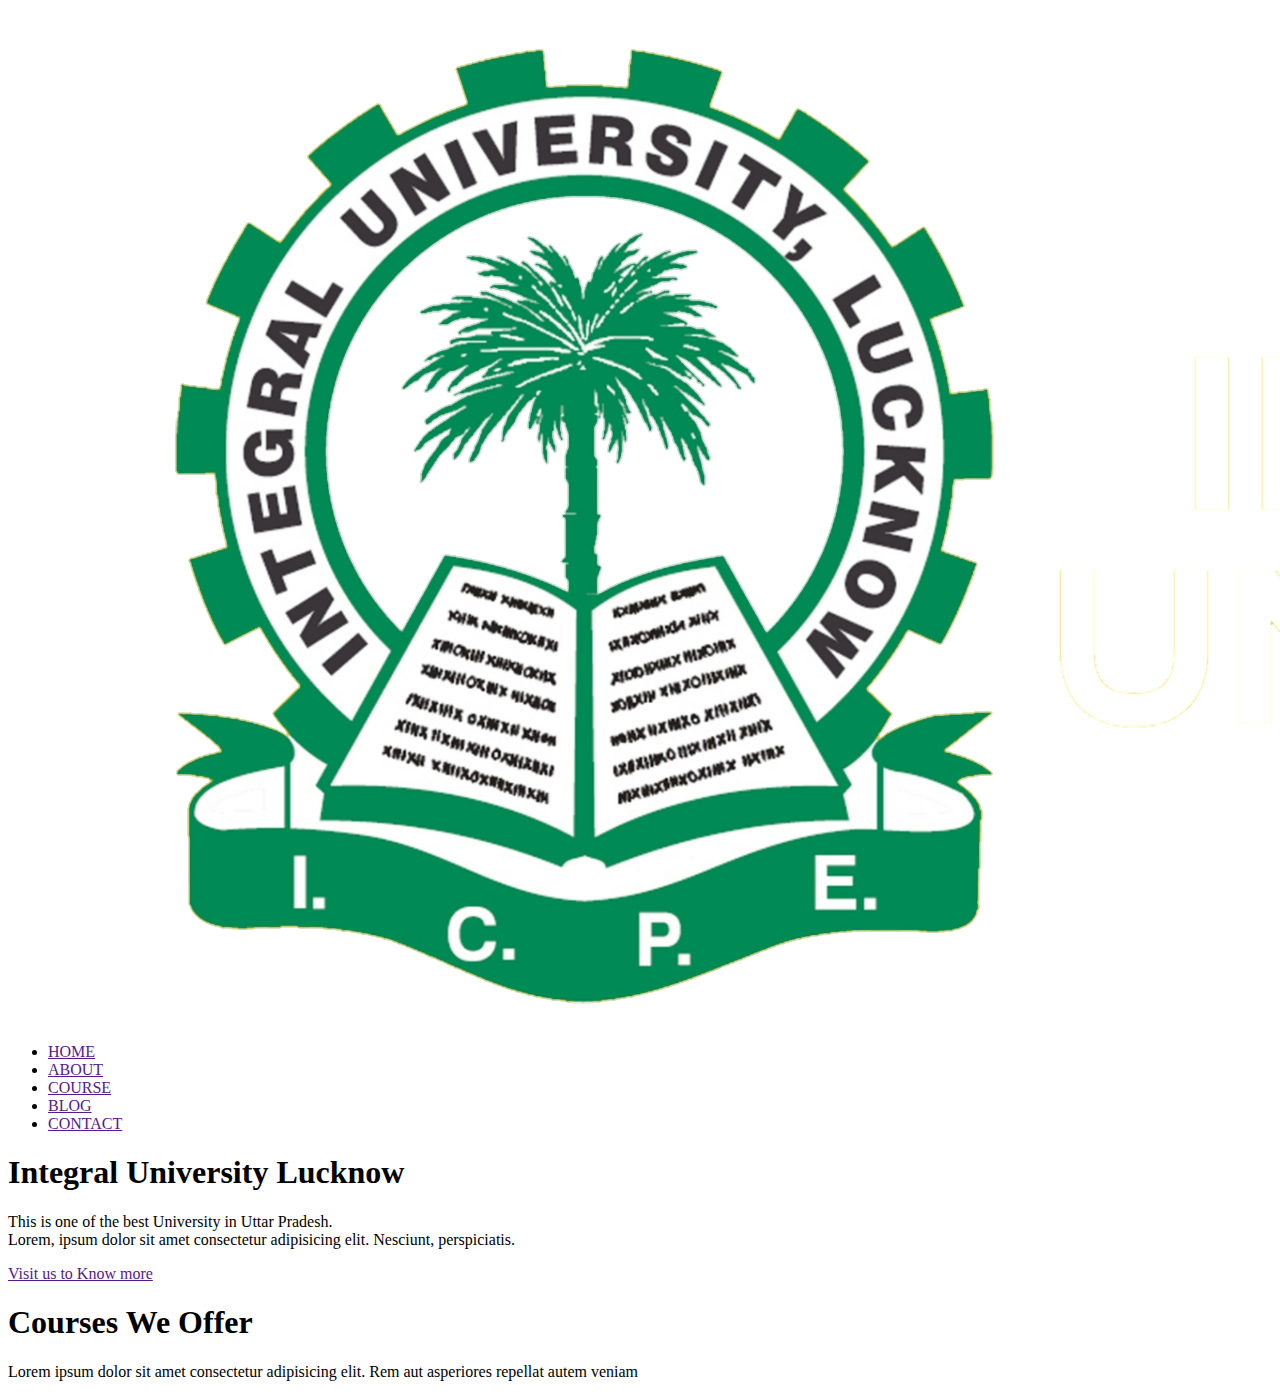
==== index.html @ 28734b86 "Rename Index.html to index.html" ====
<!DOCTYPE html>
<html lang="en">

<head>
    <meta charset="UTF-8">
    <meta http-equiv="X-UA-Compatible" content="IE=edge">
    <meta name="viewport" content="width=device-width, initial-scale=1.0">
    <title>Integral University</title>
    <link rel="shortcut icon" href="image/favicon2.ico" type="image/x-icon">
    <link rel="icon" href="image/favicon2.ico" type="image/x-icon">
    <link rel="stylesheet" href="University.css">
    <link rel="preconnect" href="https://fonts.googleapis.com">
    <link rel="preconnect" href="https://fonts.gstatic.com" crossorigin>
    <link href="https://fonts.googleapis.com/css2?family=Poppins:wght@100;200;400;700&display=swap" rel="stylesheet">
</head>

<body>
    <section class="header">
        <nav>
            <a href="index.html"><img src="Images/logonew.png" alt=""></a>

            <div class="nav-link">
                <ul>
                    <li><a href="">HOME</a></li>
                    <li><a href="">ABOUT</a></li>
                    <li><a href="">COURSE</a></li>
                    <li><a href="">BLOG</a></li>
                    <li><a href="">CONTACT</a></li>
                </ul>
            </div>
        </nav>
        <div class="textbook">
            <h1>Integral University Lucknow</h1>
            <p>This is one of the best University in Uttar Pradesh. <br> Lorem, ipsum dolor sit amet consectetur
                adipisicing
                elit. Nesciunt, perspiciatis.</p>
            <a href="" class="btn">Visit us to Know more</a>
        </div>
    </section>
    <!-------course------>
    
    <section class="course">
        <h1>Courses We Offer</h1>
        <p>Lorem ipsum dolor sit amet consectetur adipisicing elit. Rem aut asperiores repellat autem veniam</p>

        

    </section>

</body>

</html>
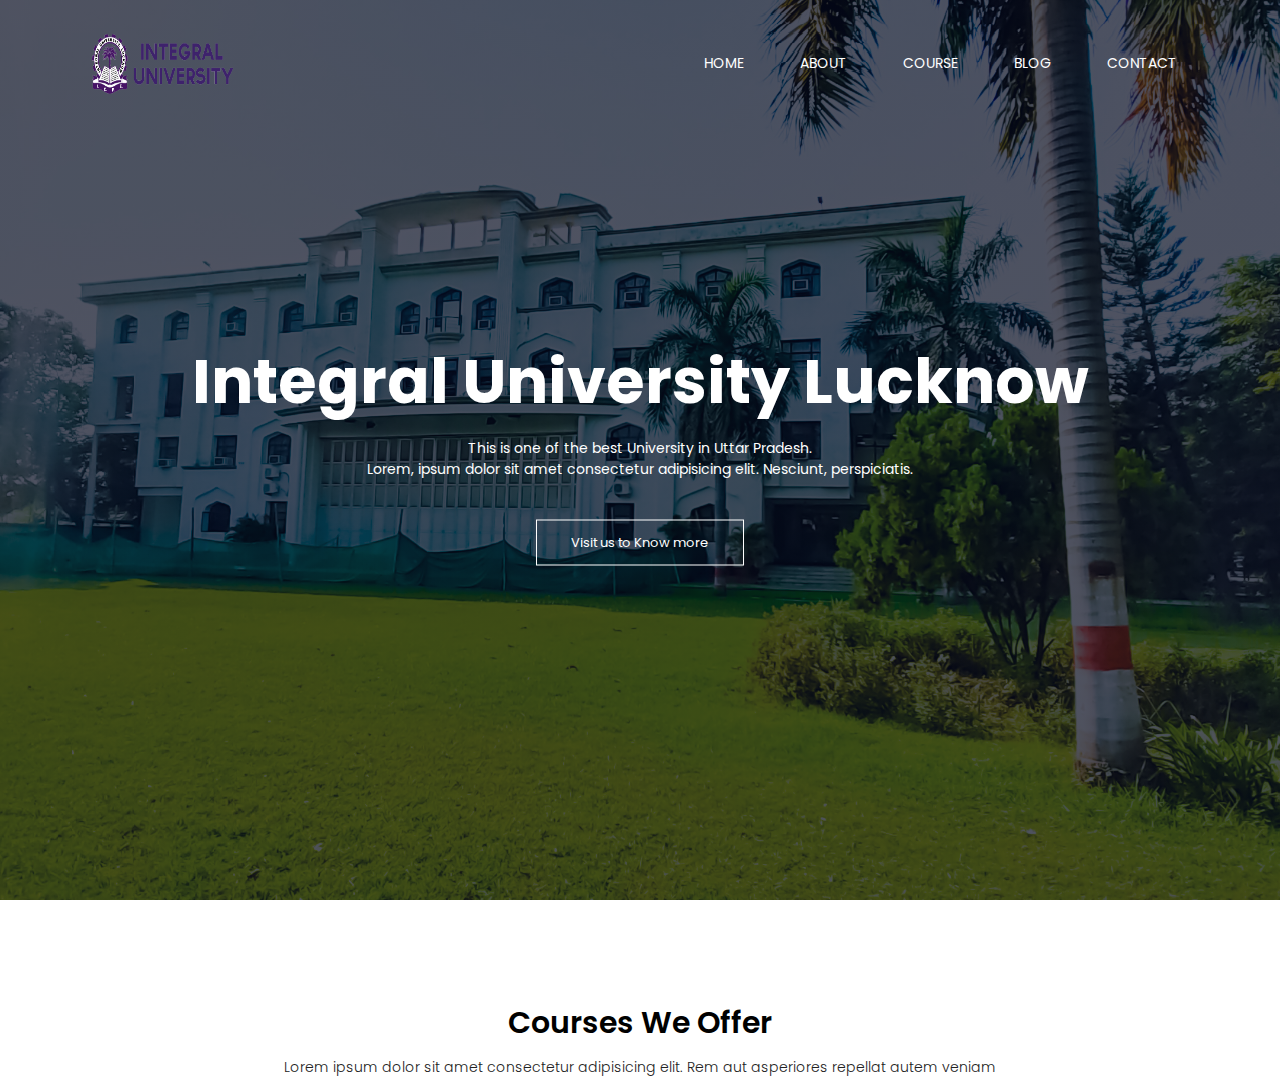
==== commit 97703018: "Update index.html" ====
--- a/index.html
+++ b/index.html
@@ -8,7 +8,7 @@
     <title>Integral University</title>
     <link rel="shortcut icon" href="image/favicon2.ico" type="image/x-icon">
     <link rel="icon" href="image/favicon2.ico" type="image/x-icon">
-    <link rel="stylesheet" href="University.css">
+    <link rel="stylesheet" href="university.css">
     <link rel="preconnect" href="https://fonts.googleapis.com">
     <link rel="preconnect" href="https://fonts.gstatic.com" crossorigin>
     <link href="https://fonts.googleapis.com/css2?family=Poppins:wght@100;200;400;700&display=swap" rel="stylesheet">
@@ -17,7 +17,7 @@
 <body>
     <section class="header">
         <nav>
-            <a href="index.html"><img src="Images/logonew.png" alt=""></a>
+            <a href="index.html"><img src="Images/logopng1.png" alt=""></a>
 
             <div class="nav-link">
                 <ul>
--- a/university.css
+++ b/university.css
@@ -0,0 +1,113 @@
+*{
+    margin: 0;
+    padding: 0;
+    font-family: 'Poppins', sans-serif;
+}
+.header{
+    min-height: 100vh;
+    width: 100%;
+    background-image: linear-gradient(rgba(4,9,30,0.7),rgba(4,9,30,0.7)),url(Images/university.jpg);
+    background-position: center;
+    background-size: cover;
+    position: relative;
+    /* border: 2px solid rgb(47, 0, 255); */
+}
+nav{
+    display: flex;
+    padding: 2% 6%;
+    justify-content: space-between;
+    align-items: center;
+    /* border: 2px solid red; */
+}
+nav img{
+    width: 165px;
+    height: 64px;
+    margin-top: 6px
+
+}
+.nav-link{
+    flex: 1;
+    text-align: right;
+    /* border: 2px solid rgb(0, 255, 42); */
+    margin-top: -2px;
+}
+.nav-link ul li{
+    list-style: none;
+    display: inline-block;
+    padding: 8px 18px;
+    /* border: 2px solid rgb(14, 13, 13); */
+}
+.nav-link ul li a{
+    color: white;
+    text-decoration: none;
+    font-size: 14px;
+    padding: 0 8px;
+}
+.nav-link ul li::after{
+    content: '';
+    width:0%;
+    height: 2px;
+    background: rgb(245, 61, 147);
+    display:block;
+    margin: auto;
+    transition: 0.5s;
+}
+.nav-link ul li:hover::after{
+    width: 100%;
+}
+.textbook{
+    width: 90%;
+    color: #fff;
+    position: absolute;
+    top: 50%;
+    left: 50%;
+    transform: translate(-50%,-50%);
+    text-align: center;
+}
+.textbook h1{
+    font-size: 62px;
+
+
+}
+.textbook p{
+    margin: 10px 0 40px;
+    font-size: 14px;
+    color: white;
+}
+.btn{
+    display: inline-block;
+    text-decoration: none;
+    color: white;
+    border: 1px solid white;
+    padding: 12px 34px;
+    font-size:13px;
+    background: transparent;
+    position: relative;
+    cursor: pointer;
+}
+.btn:hover{
+    border: 1px solid #f1281a;
+    background: #f1281a;
+    transition: 1s;
+}
+.course{
+    width: 80%;
+    margin: auto;
+    text-align: center;
+    padding-top: 100px;
+
+}
+.course h1{
+    font-size: 30px;
+    font-weight: 600;
+}
+.course p{
+    color: rgb(34, 34, 34);
+    font-size: 14px;
+    font-weight: 300;
+    line-height:22px;
+    padding: 10px;
+text-decoration:solid red wavy;
+}
+
+
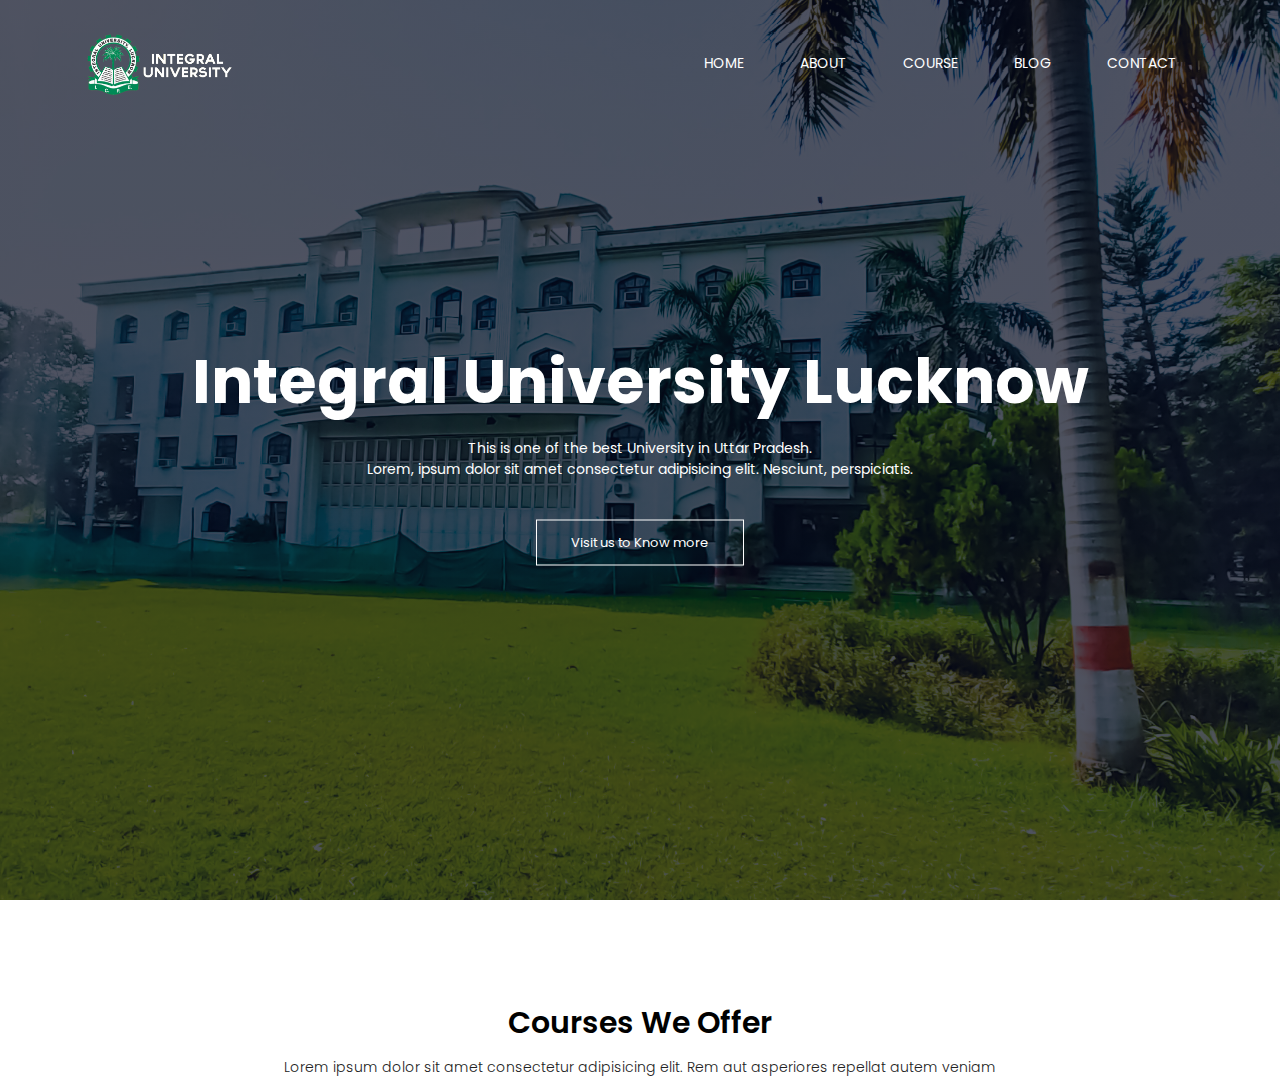
==== commit bb2ee359: "Update index.html" ====
--- a/index.html
+++ b/index.html
@@ -17,7 +17,7 @@
 <body>
     <section class="header">
         <nav>
-            <a href="index.html"><img src="Images/logopng1.png" alt=""></a>
+            <a href="index.html"><img src="Images/logonew.png" alt=""></a>
 
             <div class="nav-link">
                 <ul>
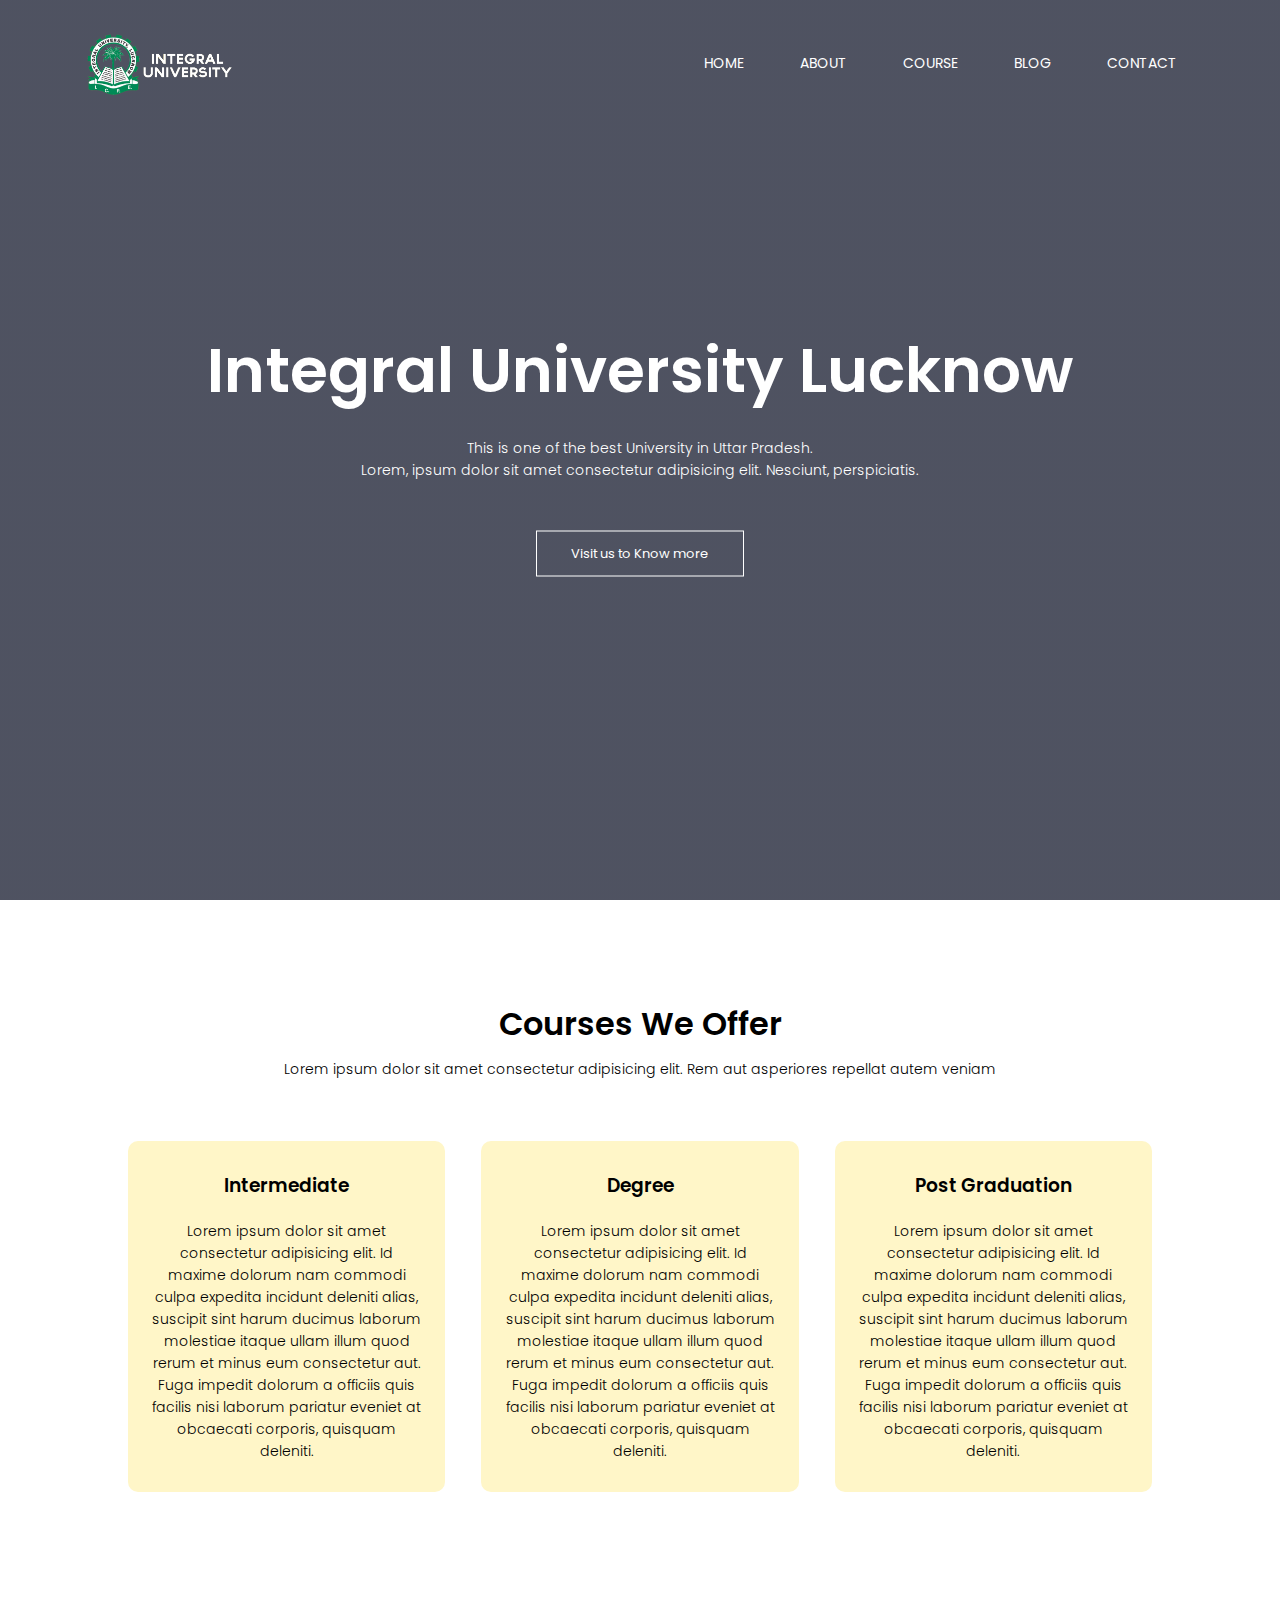
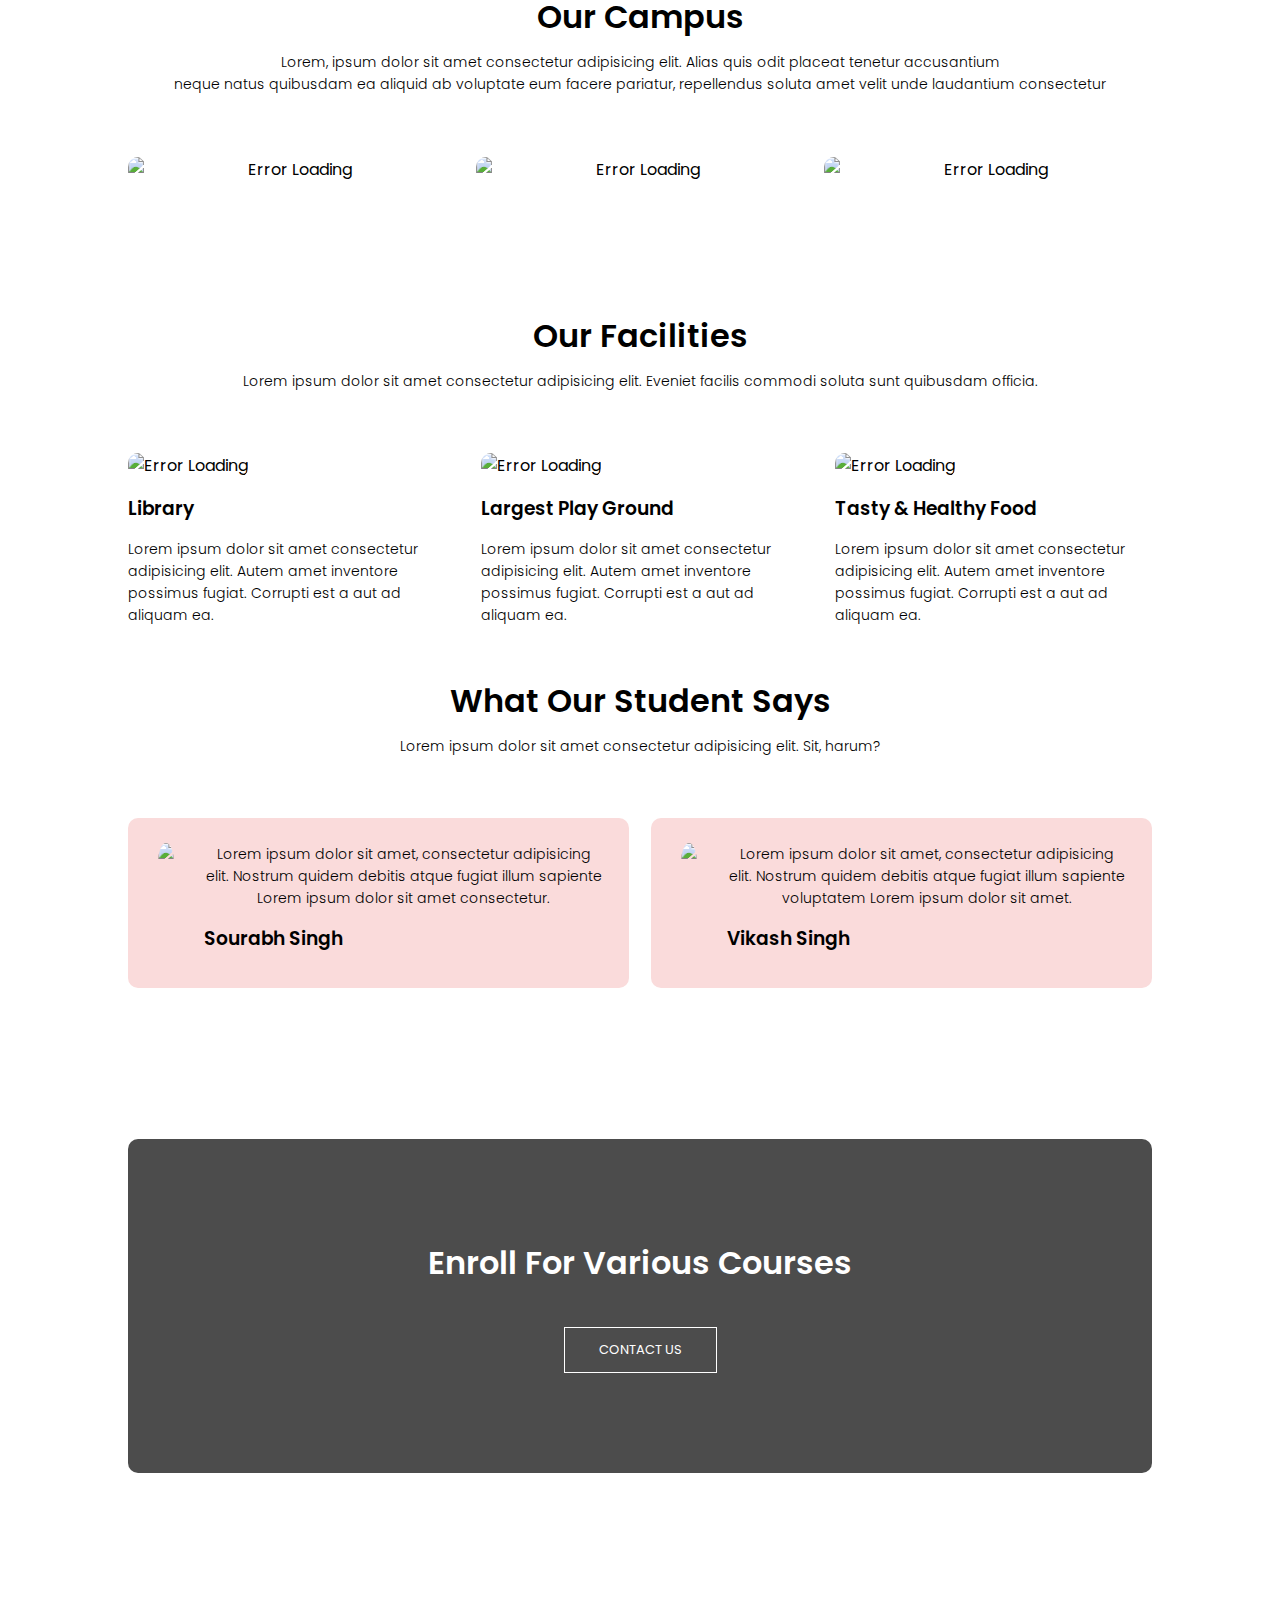
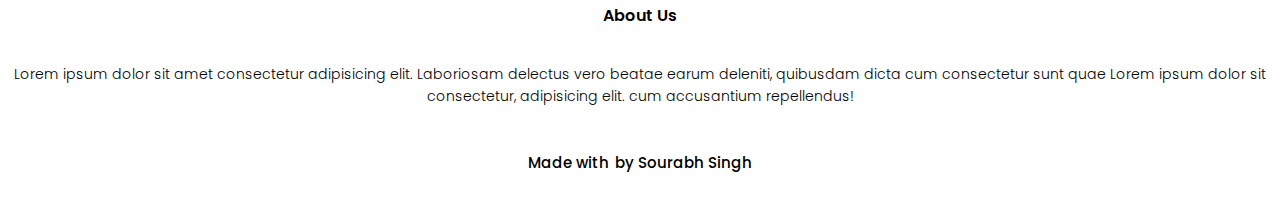
==== commit 89851116: "Update index.html" ====
--- a/index.html
+++ b/index.html
@@ -12,6 +12,7 @@
     <link rel="preconnect" href="https://fonts.googleapis.com">
     <link rel="preconnect" href="https://fonts.gstatic.com" crossorigin>
     <link href="https://fonts.googleapis.com/css2?family=Poppins:wght@100;200;400;700&display=swap" rel="stylesheet">
+    <script src="https://kit.fontawesome.com/ce0692ee2e.js" crossorigin="anonymous"></script>
 </head>
 
 <body>
@@ -19,7 +20,9 @@
         <nav>
             <a href="index.html"><img src="Images/logonew.png" alt=""></a>
 
-            <div class="nav-link">
+
+            <div class="nav-link" id="navLink">
+                <i class="fas fa-times" onclick="hideMenu()"></i>
                 <ul>
                     <li><a href="">HOME</a></li>
                     <li><a href="">ABOUT</a></li>
@@ -28,24 +31,198 @@
                     <li><a href="">CONTACT</a></li>
                 </ul>
             </div>
+            <i class="fas fa-bars" onclick="showMenu()"></i>
         </nav>
         <div class="textbook">
             <h1>Integral University Lucknow</h1>
             <p>This is one of the best University in Uttar Pradesh. <br> Lorem, ipsum dolor sit amet consectetur
                 adipisicing
                 elit. Nesciunt, perspiciatis.</p>
-            <a href="" class="btn">Visit us to Know more</a>
+            <a href="https://iul.ac.in" target="_blank" class="btn">Visit us to Know more</a>
         </div>
     </section>
     <!-------course------>
-    
+
     <section class="course">
         <h1>Courses We Offer</h1>
         <p>Lorem ipsum dolor sit amet consectetur adipisicing elit. Rem aut asperiores repellat autem veniam</p>
 
-        
-
-    </section>
+        <div class="row">
+            <div class="course-col">
+                <h3>Intermediate</h3>
+                <p>Lorem ipsum dolor sit amet consectetur adipisicing elit. Id maxime dolorum nam commodi culpa expedita
+                    incidunt deleniti alias, suscipit sint harum ducimus laborum molestiae itaque ullam illum quod rerum
+                    et minus eum consectetur aut. Fuga impedit dolorum a officiis quis facilis nisi laborum pariatur
+                    eveniet at obcaecati corporis, quisquam deleniti.</p>
+            </div>
+            <div class="course-col">
+                <h3>Degree</h3>
+                <p>Lorem ipsum dolor sit amet consectetur adipisicing elit. Id maxime dolorum nam commodi culpa expedita
+                    incidunt deleniti alias, suscipit sint harum ducimus laborum molestiae itaque ullam illum quod rerum
+                    et minus eum consectetur aut. Fuga impedit dolorum a officiis quis facilis nisi laborum pariatur
+                    eveniet at obcaecati corporis, quisquam deleniti.</p>
+            </div>
+            <div class="course-col">
+                <h3>Post Graduation</h3>
+                <p>Lorem ipsum dolor sit amet consectetur adipisicing elit. Id maxime dolorum nam commodi culpa expedita
+                    incidunt deleniti alias, suscipit sint harum ducimus laborum molestiae itaque ullam illum quod rerum
+                    et minus eum consectetur aut. Fuga impedit dolorum a officiis quis facilis nisi laborum pariatur
+                    eveniet at obcaecati corporis, quisquam deleniti.</p>
+            </div>
+        </div>
+    </section>
+
+
+    <!-- --------campus-------- -->
+
+    <section class="campus">
+        <h1>Our Campus</h1>
+        <p>Lorem, ipsum dolor sit amet consectetur adipisicing elit. Alias quis odit placeat tenetur
+            accusantium<br>neque
+            natus quibusdam ea aliquid ab voluptate eum facere pariatur, repellendus soluta amet velit unde laudantium
+            consectetur</p>
+        <div class="row">
+            <div class="campus-col">
+                <img src="/My Project/Images/london.png" alt="Error Loading">
+                <div class="layer">
+                    <h3>LONDON</h3>
+                </div>
+            </div>
+
+            <div class="campus-col">
+                <img src="/My Project/Images/washington.png" alt="Error Loading">
+                <div class="layer">
+                    <h3>WASHINGTON</h3>
+                </div>
+            </div>
+
+            <div class="campus-col">
+                <img src="/My Project/Images/newyork.png" alt="Error Loading">
+                <div class="layer">
+                    <h3>NEW YORK</h3>
+                </div>
+            </div>
+        </div>
+    </section>
+
+    <!-- -------Facilities------ -->
+
+    <section class="facility">
+        <h1>Our Facilities</h1>
+        <p>Lorem ipsum dolor sit amet consectetur adipisicing elit. Eveniet facilis commodi soluta sunt quibusdam
+            officia.</p>
+        <div class="row">
+            <div class="facilitycol">
+                <img src="/My Project/Images/library.png" alt="Error Loading">
+                <h3>Library</h3>
+                <p>Lorem ipsum dolor sit amet consectetur adipisicing elit. Autem amet inventore possimus fugiat.
+                    Corrupti est a aut ad aliquam ea.</p>
+            </div>
+
+            <div class="facilitycol">
+                <img src="/My Project/Images/basketball.png" alt="Error Loading">
+                <h3>Largest Play Ground</h3>
+                <p>Lorem ipsum dolor sit amet consectetur adipisicing elit. Autem amet inventore possimus fugiat.
+                    Corrupti est a aut ad aliquam ea.</p>
+            </div>
+
+            <div class="facilitycol">
+                <img src="/My Project/Images/cafeteria.png" alt="Error Loading">
+                <h3>Tasty & Healthy Food</h3>
+                <p>Lorem ipsum dolor sit amet consectetur adipisicing elit. Autem amet inventore possimus fugiat.
+                    Corrupti est a aut ad aliquam ea.</p>
+            </div>
+        </div>
+    </section>
+
+    <!-- ------testimonials------ -->
+
+    <section class="testimonials">
+        <h1>What Our Student Says</h1>
+        <p>Lorem ipsum dolor sit amet consectetur adipisicing elit. Sit, harum?</p>
+        <div class="row">
+            <div class="testimonial-col">
+                <img src="/My Project/Images/user1.jpg">
+                <div>
+                    <p>Lorem ipsum dolor sit amet, consectetur adipisicing elit. Nostrum quidem debitis atque fugiat
+                        illum sapiente Lorem ipsum dolor sit amet consectetur.</p>
+                    <h3>Sourabh Singh</h3>
+                    <i class="fas fa-star"></i>
+                    <i class="fas fa-star"></i>
+                    <i class="fas fa-star"></i>
+                    <i class="fas fa-star"></i>
+                    <i class="far fa-star"></i>
+                </div>
+            </div>
+
+            <div class="testimonial-col">
+                <img src="/My Project/Images/user2.jpg">
+                <div>
+                    <p>Lorem ipsum dolor sit amet, consectetur adipisicing elit. Nostrum quidem debitis atque fugiat
+                        illum sapiente voluptatem Lorem ipsum dolor sit amet.</p>
+                    <h3>Vikash Singh</h3>
+                    <i class="fas fa-star"></i>
+                    <i class="fas fa-star"></i>
+                    <i class="fas fa-star"></i>
+                    <i class="fas fa-star"></i>
+                    <i class="fas fa-star-half-alt"></i>
+                </div>
+            </div>
+        </div>
+    </section>
+
+    <!-- --------call to action-------- -->
+
+    <section class="cta">
+        <h1>Enroll For Various Courses</h1>
+        <a href="" class="btn">CONTACT US</a>
+    </section>
+
+
+    <!-- --------Footer-------- -->
+    <section class="footer">
+        <h4>About Us</h4>
+        <p>Lorem ipsum dolor sit amet consectetur adipisicing elit. Laboriosam delectus vero beatae earum deleniti,
+            quibusdam dicta cum consectetur sunt quae Lorem ipsum dolor sit<br>consectetur, adipisicing elit.
+            cum accusantium repellendus!</p>
+            <div class="icons">
+                <i class="fab fa-facebook-f"></i>
+                <i class="fab fa-twitter"></i>
+                <i class="fab fa-instagram"></i>
+                <i class="fab fa-linkedin"></i>
+                <a href="https://wa.me/16139022218" target="_blank"><i class="fab fa-whatsapp"></i></a>
+            </div>
+            <p class="creator">Made with<i class="far fa-heart"></i>by Sourabh Singh</p>
+
+    </section>
+
+
+
+
+
+
+
+
+
+
+
+
+
+
+
+
+    <!-- ----------JavaScript for Toggle Menu---------- -->
+    <script>
+        var navLink = document.getElementById("navLink");
+
+        function showMenu() {
+            navLink.style.right = "0";
+        }
+        function hideMenu() {
+            navLink.style.right = "-200px";
+
+        }
+    </script>
 
 </body>
 
--- a/university.css
+++ b/university.css
@@ -6,11 +6,13 @@
 .header{
     min-height: 100vh;
     width: 100%;
-    background-image: linear-gradient(rgba(4,9,30,0.7),rgba(4,9,30,0.7)),url(Images/university.jpg);
+    background-image: linear-gradient(rgba(4,9,30,0.7),rgba(4,9,30,0.7)),url(Images/universitynew.jpg);
     background-position: center;
     background-size: cover;
     position: relative;
     /* border: 2px solid rgb(47, 0, 255); */
+
+    
 }
 nav{
     display: flex;
@@ -66,8 +68,6 @@
 }
 .textbook h1{
     font-size: 62px;
-
-
 }
 .textbook p{
     margin: 10px 0 40px;
@@ -90,6 +90,53 @@
     background: #f1281a;
     transition: 1s;
 }
+
+nav .fas{
+    display: none;
+}
+
+@media(max-width:700px){
+    .textbook h1{
+        font-size: 20px;
+    }
+    .nav-link ul li{
+        display: block;
+    }
+    .nav-link{
+        position: absolute;
+        background: #f44336;
+        height: 100vh;
+        width: 200px;
+        top: 0;
+        right: -200px;
+        text-align: left;
+        z-index: 2;
+        transition: 1s;
+    }
+    nav .fas{
+        display: block;
+        color: white;
+        margin: 10px;
+        font-size: 22px;
+        cursor: pointer;
+    }
+    .nav-link ul{
+        padding: 30px;
+    }
+}
+
+/* --------Navigation Bar-------- */
+
+@media(max-width:700px){
+    .row{
+        flex-direction: column;
+    }
+
+}
+
+
+/* -------Courses------- */
+
 .course{
     width: 80%;
     margin: auto;
@@ -97,17 +144,237 @@
     padding-top: 100px;
 
 }
-.course h1{
-    font-size: 30px;
+h1{
+    font-size: 32px;
     font-weight: 600;
 }
-.course p{
-    color: rgb(34, 34, 34);
+p{
+    color: rgb(0, 0, 0);
     font-size: 14px;
     font-weight: 300;
     line-height:22px;
     padding: 10px;
-text-decoration:solid red wavy;
-}
-
-
+}
+.row{
+    margin-top: 5%;
+    display: flex;
+    justify-content: space-between;
+}
+.course-col{
+    flex-basis: 31%;
+    background-color: rgb(255 246 200);
+    ;
+    border-radius: 10px;
+    margin-bottom: 5%;
+    box-sizing: border-box;
+    padding: 20px 12px;
+}
+h3{
+    text-align: center;
+    font-weight: 600;
+    margin: 10px 0;
+}
+.course-col:hover{
+    box-shadow: 0 0 20px 0px rgba(0, 0, 0, 0.2);
+}
+
+/* --------campus-------- */
+.campus{
+    width: 80%;
+    margin: auto;
+    text-align: center;
+    padding-top:50px;
+}
+
+.campus-col{
+    flex-basis: 32%;
+    border-radius: 10px;
+    margin-bottom: 30px;
+    position: relative;
+    overflow: hidden;
+}
+.campus-col img{
+    width: 100%;
+    display: block;
+}
+.layer{
+    background: transparent;
+    height: 100%;
+    width: 100%;
+    position: absolute;
+    top: 0;
+    left: 0;
+    transition: 0.5s;
+}
+.layer:hover{
+    background: rgba(248, 4, 4, 0.822);
+}
+.layer h3{
+    width: 100%;
+    font-weight: 500;
+    color: rgb(255, 255, 255);
+    font-size: 26px;
+    bottom: 0;
+    left: 50%;
+    transform: translateX(-50%);
+    position: absolute;
+    opacity: 0;
+    transition: 0.5s;
+}
+.layer:hover h3{
+    bottom: 49%;
+    opacity: 1;
+}
+
+/* -------facilities------- */
+.facility{
+width: 80%;
+padding-top: 100px;
+margin: auto;
+text-align: center;
+}
+
+.facilitycol{
+    flex-basis: 31%;
+    border-radius: 10px;
+    margin-bottom: 5%;
+    text-align: left;
+}
+.facilitycol img{
+    width: 100%;
+    border-radius: 10px;
+}
+.facilitycol p{
+padding: 0px;
+}
+
+.facilitycol h3{
+    margin-top: 16px;
+    margin-bottom: 15px;
+    text-align: left;
+}
+
+/* ------testimonials------ */
+
+.testimonials{
+    width: 80%;
+    margin: auto;
+    text-align: center;
+}
+
+.testimonial-col{
+    flex-basis: 44%;
+    border-radius: 10px;
+    margin-bottom: 5%;
+    background: #fadbdb;
+    padding: 25px;
+    cursor: pointe/r;
+    display: flex;
+    
+}
+.testimonial-col img{
+    height: 40px;
+    margin-left: 5px;
+    margin-right: 30px;
+    border-radius: 50%;
+   
+}
+.testimonial-col p{
+    padding: 0;
+}
+.testimonial-col h3{
+    margin-top: 15px;
+    text-align: left;
+}
+.testimonial-col .fas, .far{
+     color: #f44336;
+}
+
+@media(max-width:700px){
+    .testimonial-col img{
+        margin-left: 0px;
+        margin-right: 15px;
+    }
+    .testimonials h1{
+            font-size: 24px;
+            margin: 40px 10px;
+            
+    }
+}
+
+/* --------call to action-------- */
+
+.cta{
+    width: 80%;
+    text-align: center;
+    margin: 100px auto;
+    background-image: linear-gradient(rgba(0,0,0,0.7),rgba(0,0,0,0.7)),url(/banner2.jpg);
+    background-position: center;
+    background-size: cover;
+    border-radius: 10px;
+    padding: 100px 0; 
+}
+
+.cta h1{
+    color: rgb(255, 255, 255);
+    margin-bottom: 40px;
+    padding: 0;
+}
+@media(max-width:700px){
+    .cta h1{
+        font-size: 24px;
+        padding: 0 10px;
+    }
+}
+
+/* --------Footer--------  */
+.footer{
+width: 100%;
+text-align: center;
+padding: 30px 0;
+}
+.footer .creator{
+    font-weight: 500;
+    font-size: 15px;
+}
+.footer h4{
+    margin-bottom: 25px;
+    margin-top:0px;
+    font-weight: 600;
+}
+.icons .fab{
+    color: #f11336;
+    margin: 0 13px;
+    cursor: pointer;
+    padding: 18px 0;
+}
+.fa-heart{
+   color:  #f11336;
+   padding: 0 3px;
+}
+@media(max-width:700px){
+    .footer .para{
+        padding: 0 25px 0 25px;
+    }
+    
+}
+
+
+
+
+
+
+
+
+
+
+
+
+
+
+
+
+
+
+
+
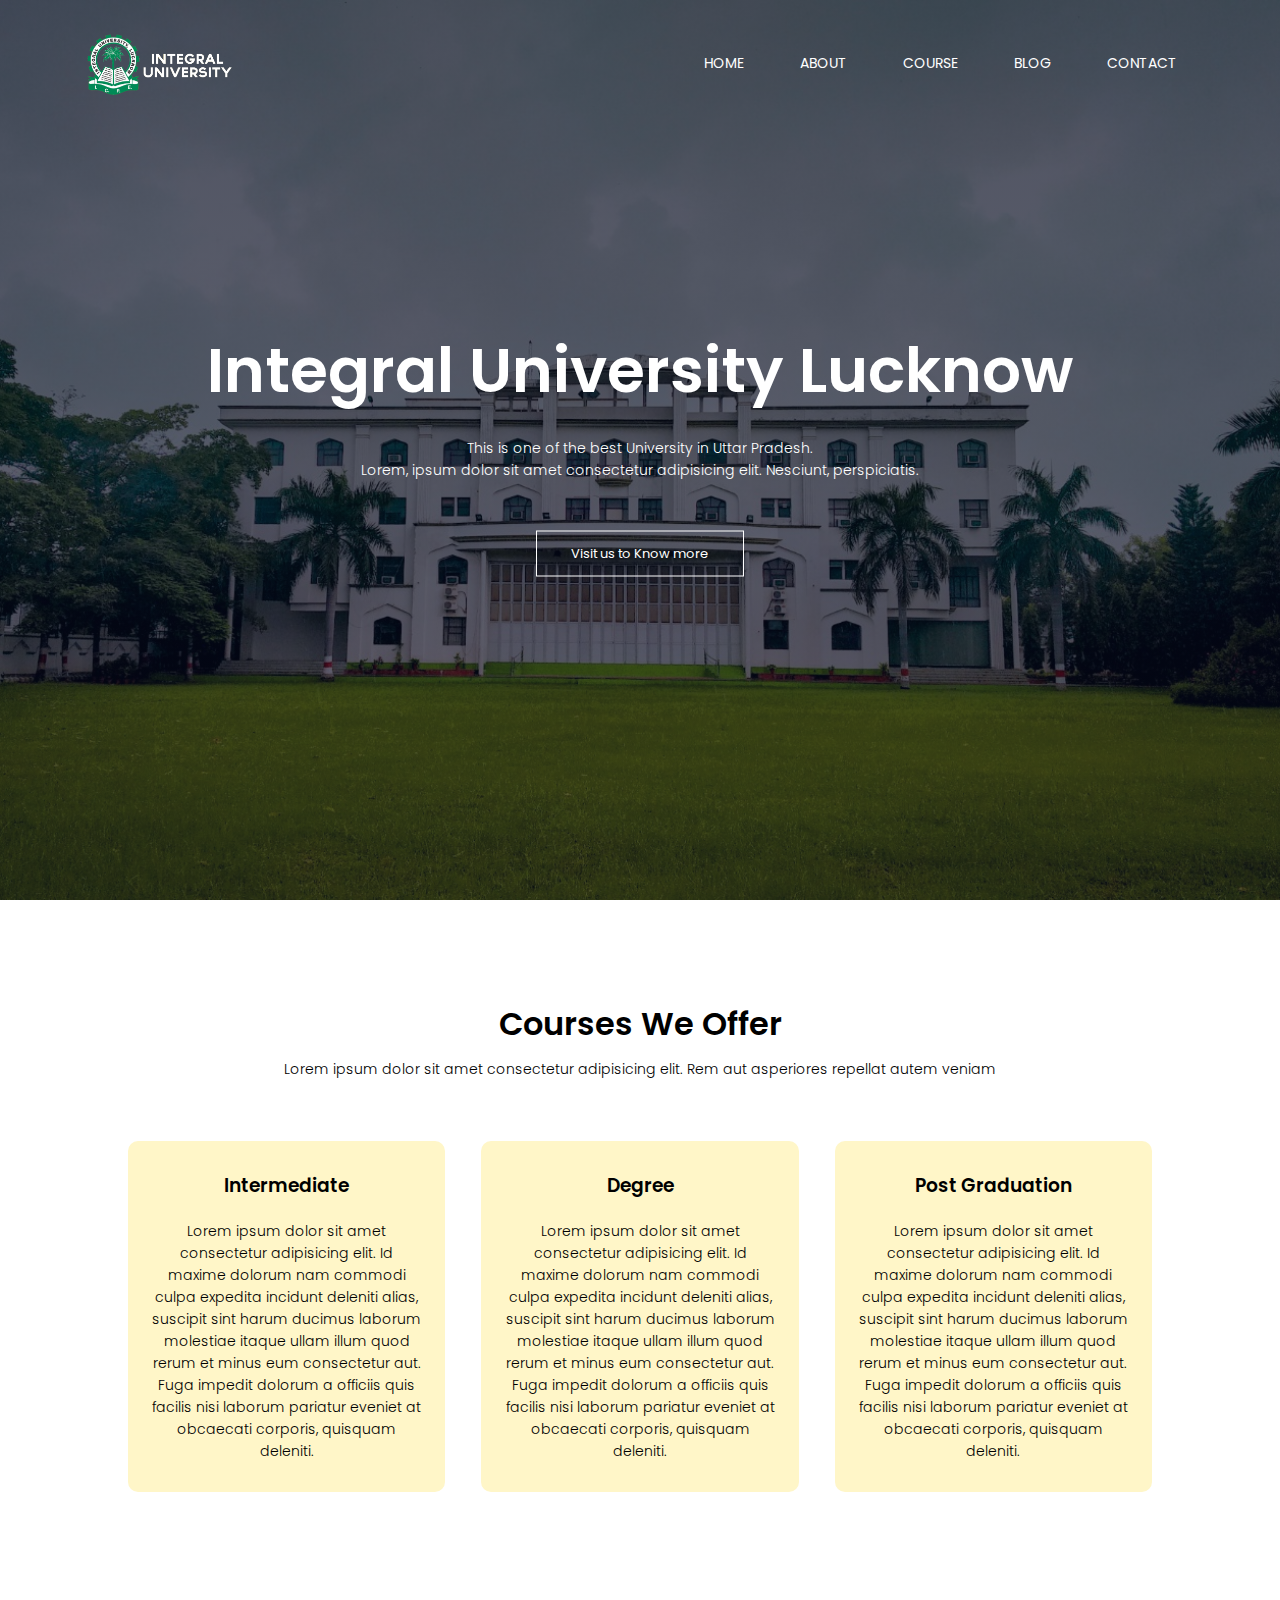
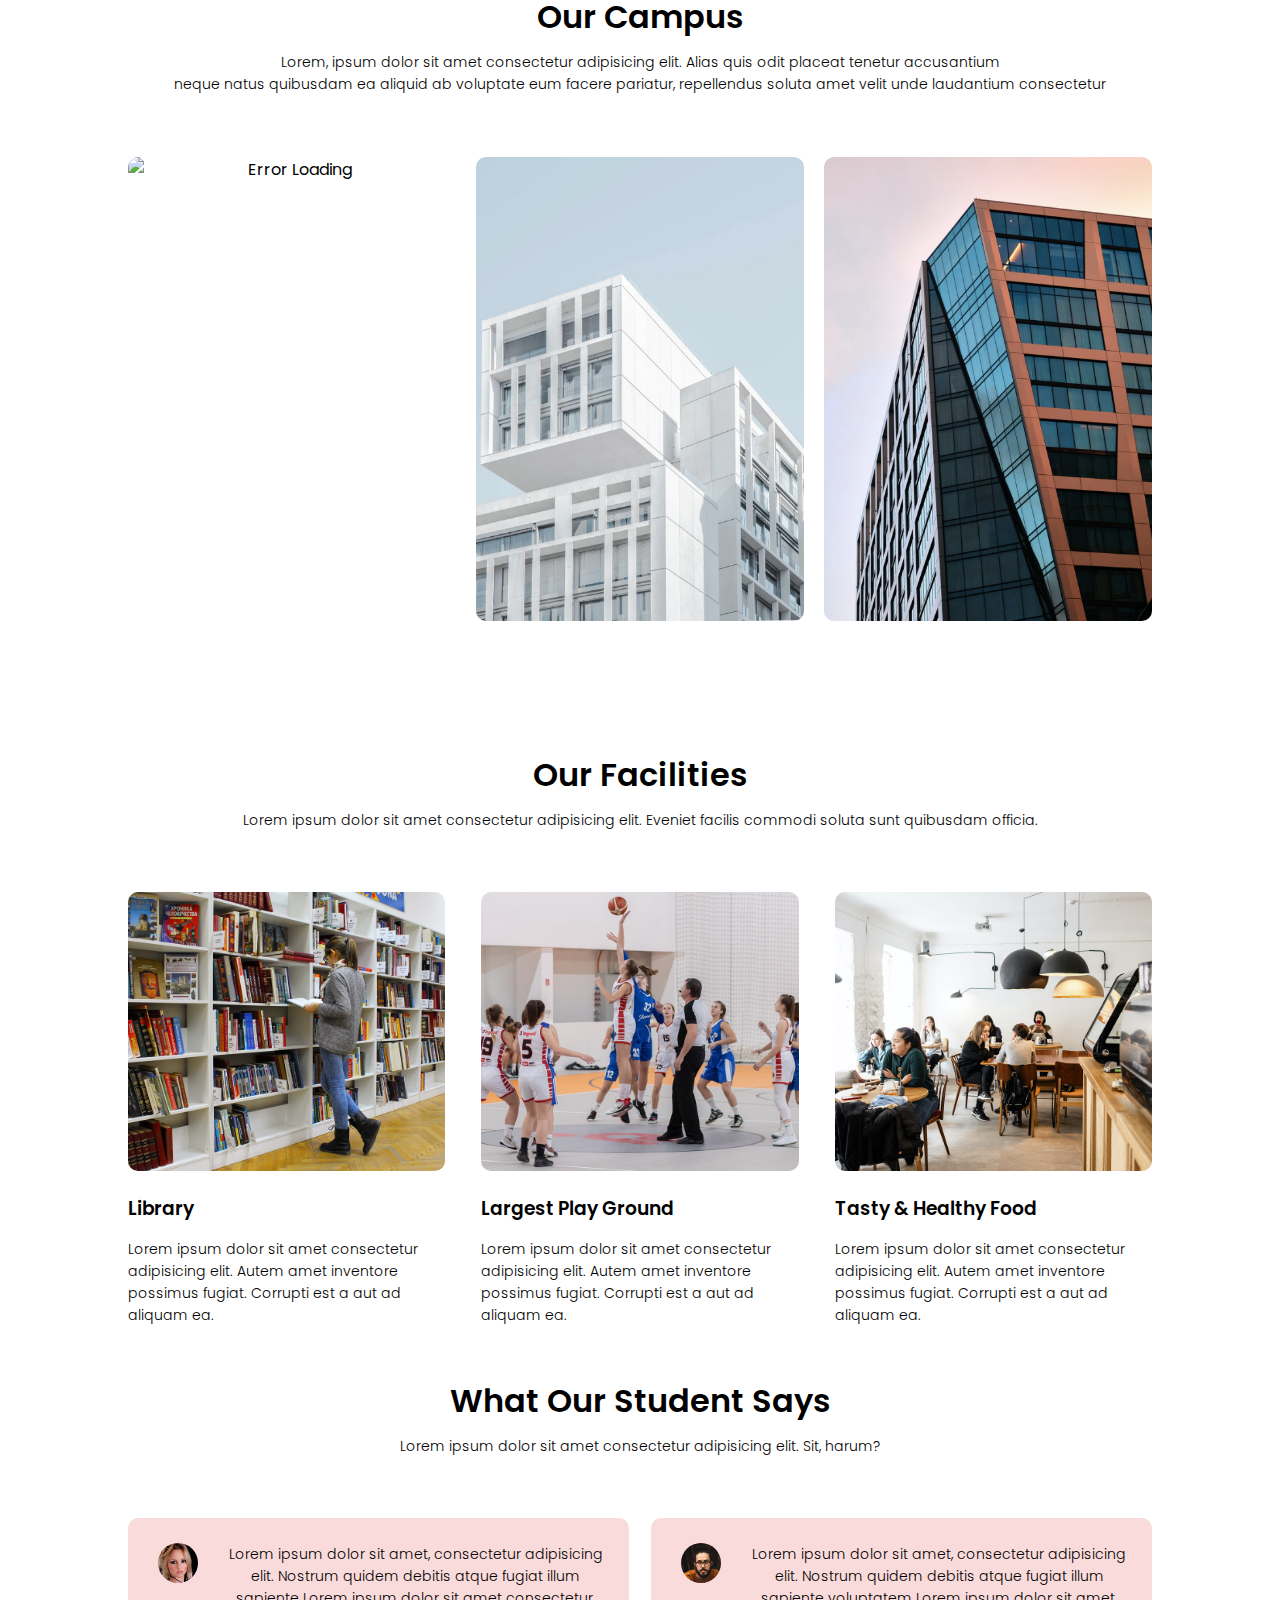
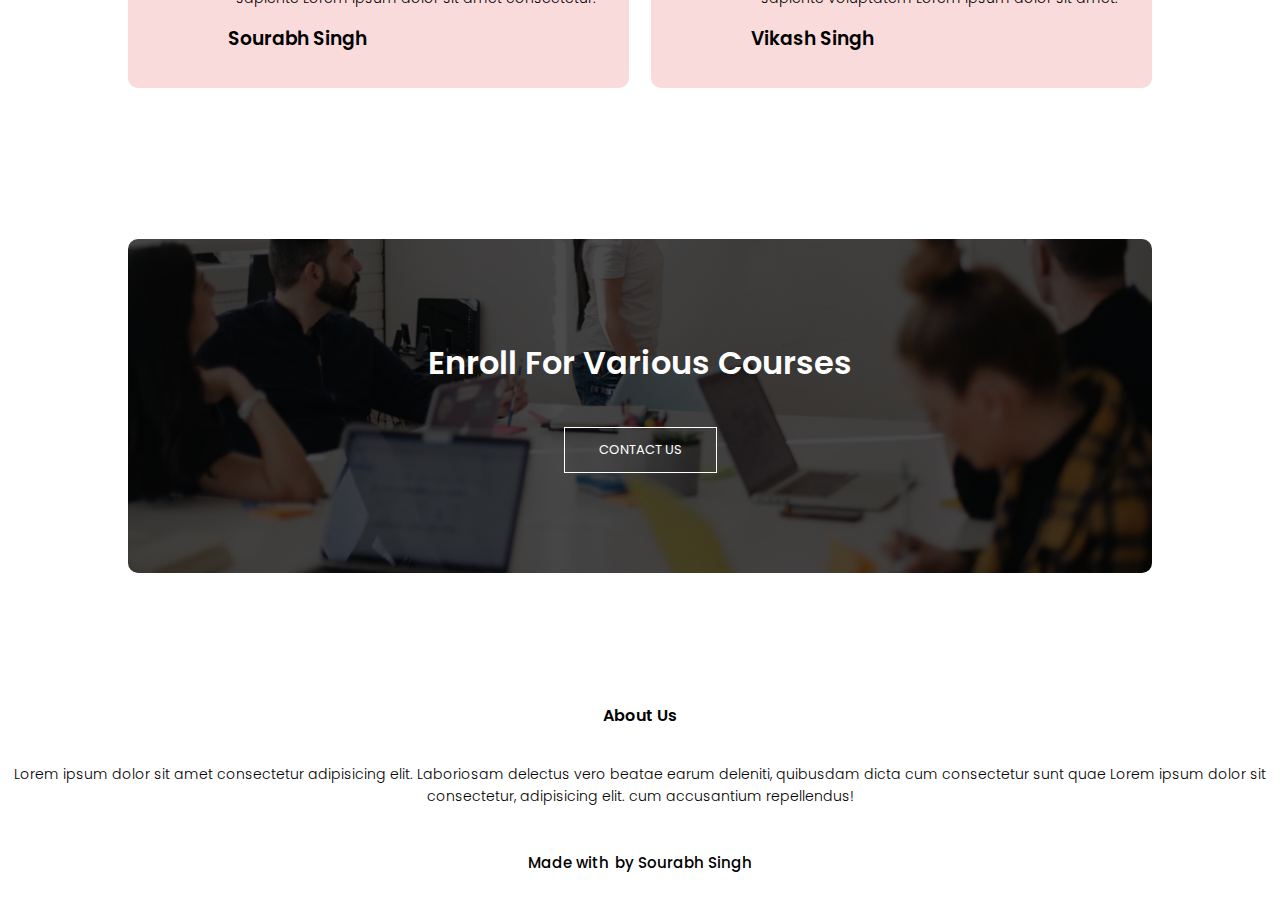
==== commit 5be4528c: "Initial commit" ====
--- a/index.html
+++ b/index.html
@@ -7,7 +7,7 @@
     <meta name="viewport" content="width=device-width, initial-scale=1.0">
     <title>Integral University</title>
     <link rel="shortcut icon" href="image/favicon2.ico" type="image/x-icon">
-    <link rel="icon" href="image/favicon2.ico" type="image/x-icon">
+    <link rel="icon" href="Images/favicon2.ico" type="image/x-icon">
     <link rel="stylesheet" href="university.css">
     <link rel="preconnect" href="https://fonts.googleapis.com">
     <link rel="preconnect" href="https://fonts.gstatic.com" crossorigin>
@@ -24,10 +24,10 @@
             <div class="nav-link" id="navLink">
                 <i class="fas fa-times" onclick="hideMenu()"></i>
                 <ul>
-                    <li><a href="">HOME</a></li>
-                    <li><a href="">ABOUT</a></li>
-                    <li><a href="">COURSE</a></li>
-                    <li><a href="">BLOG</a></li>
+                    <li><a href="university.css">HOME</a></li>
+                    <li><a href="about.html">ABOUT</a></li>
+                    <li><a href="course.html">COURSE</a></li>
+                    <li><a href="blog.html">BLOG</a></li>
                     <li><a href="">CONTACT</a></li>
                 </ul>
             </div>
@@ -83,21 +83,21 @@
             consectetur</p>
         <div class="row">
             <div class="campus-col">
-                <img src="/My Project/Images/london.png" alt="Error Loading">
+                <img src="Images/Medical.jpg" alt="Error Loading">
                 <div class="layer">
-                    <h3>LONDON</h3>
+                    <h3>MEDICAL BUILDING</h3>
                 </div>
             </div>
 
             <div class="campus-col">
-                <img src="/My Project/Images/washington.png" alt="Error Loading">
+                <img src="Images/washington.png" alt="Error Loading">
                 <div class="layer">
                     <h3>WASHINGTON</h3>
                 </div>
             </div>
 
             <div class="campus-col">
-                <img src="/My Project/Images/newyork.png" alt="Error Loading">
+                <img src="Images/newyork.png" alt="Error Loading">
                 <div class="layer">
                     <h3>NEW YORK</h3>
                 </div>
@@ -113,21 +113,21 @@
             officia.</p>
         <div class="row">
             <div class="facilitycol">
-                <img src="/My Project/Images/library.png" alt="Error Loading">
+                <img src="Images/library.png" alt="Error Loading">
                 <h3>Library</h3>
                 <p>Lorem ipsum dolor sit amet consectetur adipisicing elit. Autem amet inventore possimus fugiat.
                     Corrupti est a aut ad aliquam ea.</p>
             </div>
 
             <div class="facilitycol">
-                <img src="/My Project/Images/basketball.png" alt="Error Loading">
+                <img src="Images/basketball.png" alt="Error Loading">
                 <h3>Largest Play Ground</h3>
                 <p>Lorem ipsum dolor sit amet consectetur adipisicing elit. Autem amet inventore possimus fugiat.
                     Corrupti est a aut ad aliquam ea.</p>
             </div>
 
             <div class="facilitycol">
-                <img src="/My Project/Images/cafeteria.png" alt="Error Loading">
+                <img src="Images/cafeteria.png" alt="Error Loading">
                 <h3>Tasty & Healthy Food</h3>
                 <p>Lorem ipsum dolor sit amet consectetur adipisicing elit. Autem amet inventore possimus fugiat.
                     Corrupti est a aut ad aliquam ea.</p>
@@ -142,7 +142,7 @@
         <p>Lorem ipsum dolor sit amet consectetur adipisicing elit. Sit, harum?</p>
         <div class="row">
             <div class="testimonial-col">
-                <img src="/My Project/Images/user1.jpg">
+                <img src="Images/user1.jpg">
                 <div>
                     <p>Lorem ipsum dolor sit amet, consectetur adipisicing elit. Nostrum quidem debitis atque fugiat
                         illum sapiente Lorem ipsum dolor sit amet consectetur.</p>
@@ -156,7 +156,7 @@
             </div>
 
             <div class="testimonial-col">
-                <img src="/My Project/Images/user2.jpg">
+                <img src="Images/user2.jpg">
                 <div>
                     <p>Lorem ipsum dolor sit amet, consectetur adipisicing elit. Nostrum quidem debitis atque fugiat
                         illum sapiente voluptatem Lorem ipsum dolor sit amet.</p>
@@ -190,7 +190,7 @@
                 <i class="fab fa-twitter"></i>
                 <i class="fab fa-instagram"></i>
                 <i class="fab fa-linkedin"></i>
-                <a href="https://wa.me/16139022218" target="_blank"><i class="fab fa-whatsapp"></i></a>
+                <a href="https://wa.me/918726454894" target="_blank"><i class="fab fa-whatsapp"></i></a>
             </div>
             <p class="creator">Made with<i class="far fa-heart"></i>by Sourabh Singh</p>
 
--- a/university.css
+++ b/university.css
@@ -6,7 +6,7 @@
 .header{
     min-height: 100vh;
     width: 100%;
-    background-image: linear-gradient(rgba(4,9,30,0.7),rgba(4,9,30,0.7)),url(Images/universitynew.jpg);
+    background-image: linear-gradient(rgba(4,9,30,0.7),rgba(4,9,30,0.6)),url(Images/universitynew.jpg);
     background-position: center;
     background-size: cover;
     position: relative;
@@ -308,7 +308,7 @@
     width: 80%;
     text-align: center;
     margin: 100px auto;
-    background-image: linear-gradient(rgba(0,0,0,0.7),rgba(0,0,0,0.7)),url(/banner2.jpg);
+    background-image: linear-gradient(rgba(0,0,0,0.7),rgba(0,0,0,0.7)),url(Images/banner2.jpg);
     background-position: center;
     background-size: cover;
     border-radius: 10px;
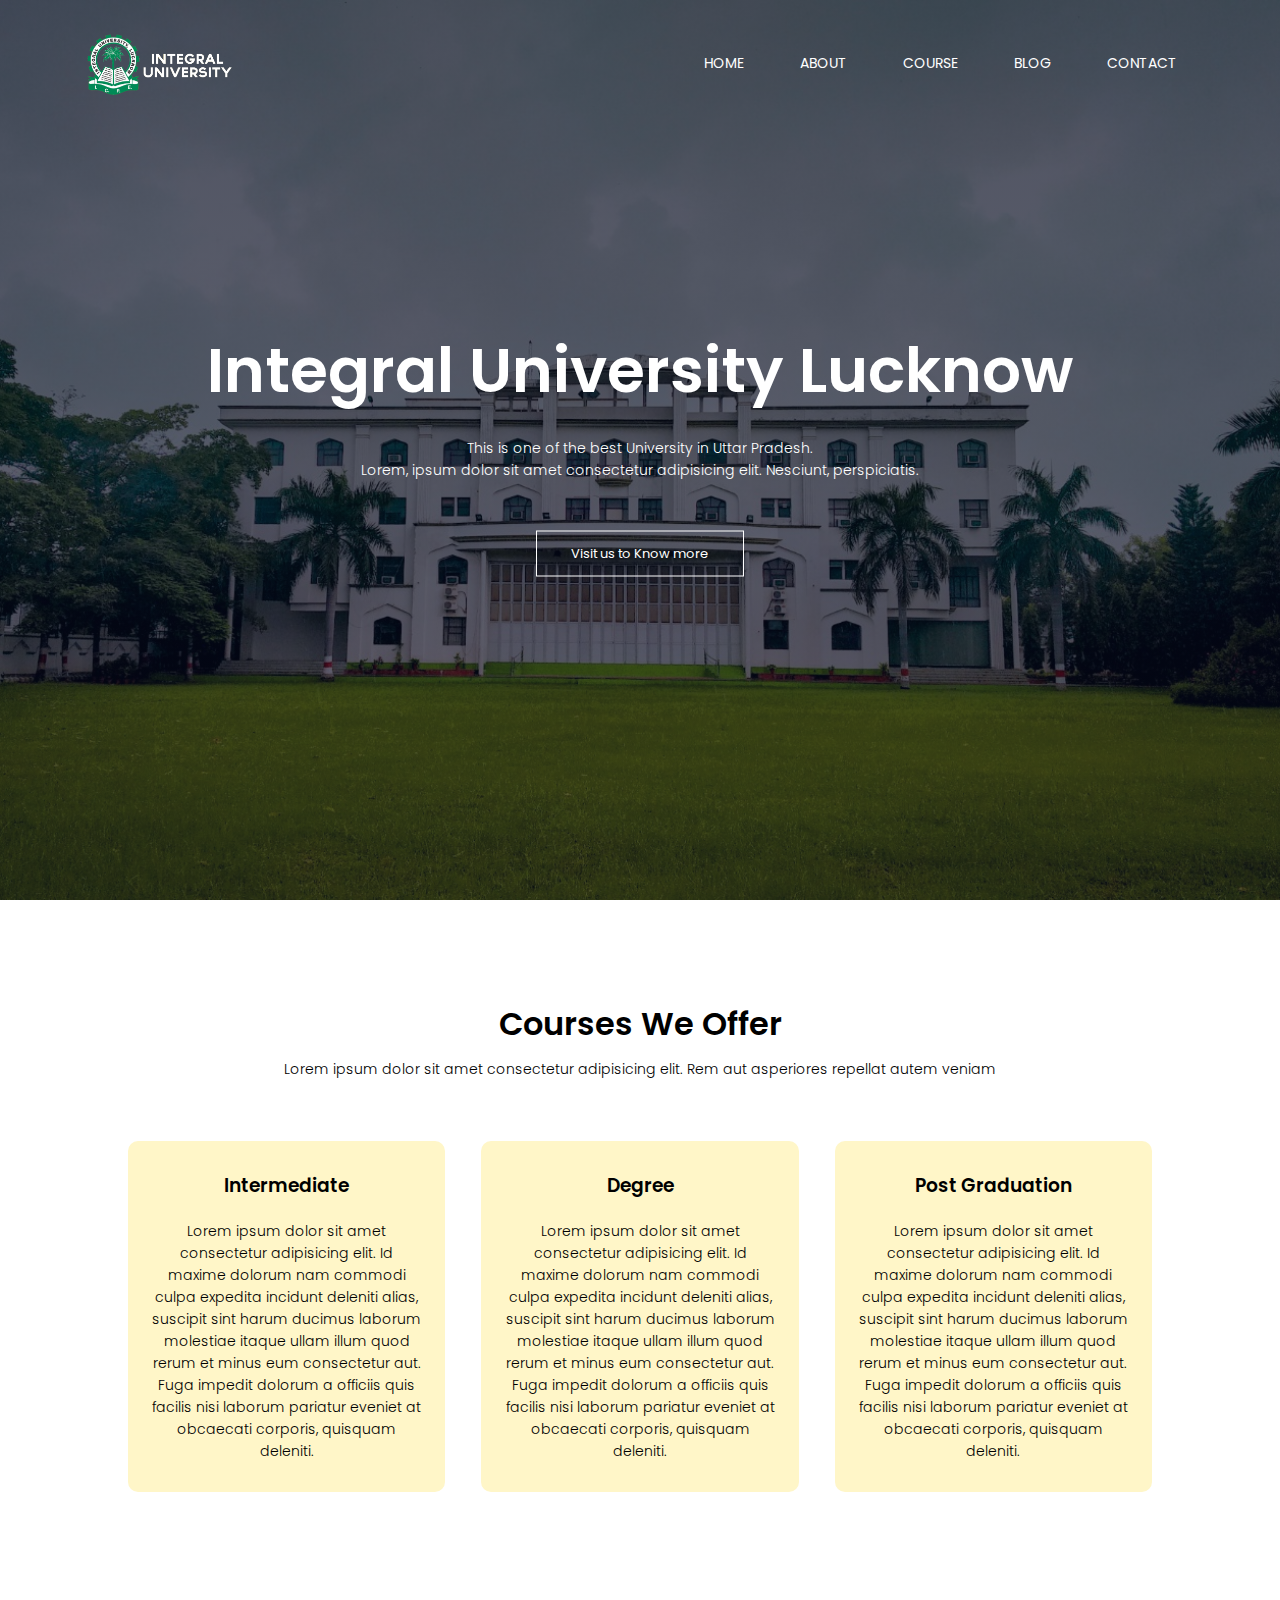
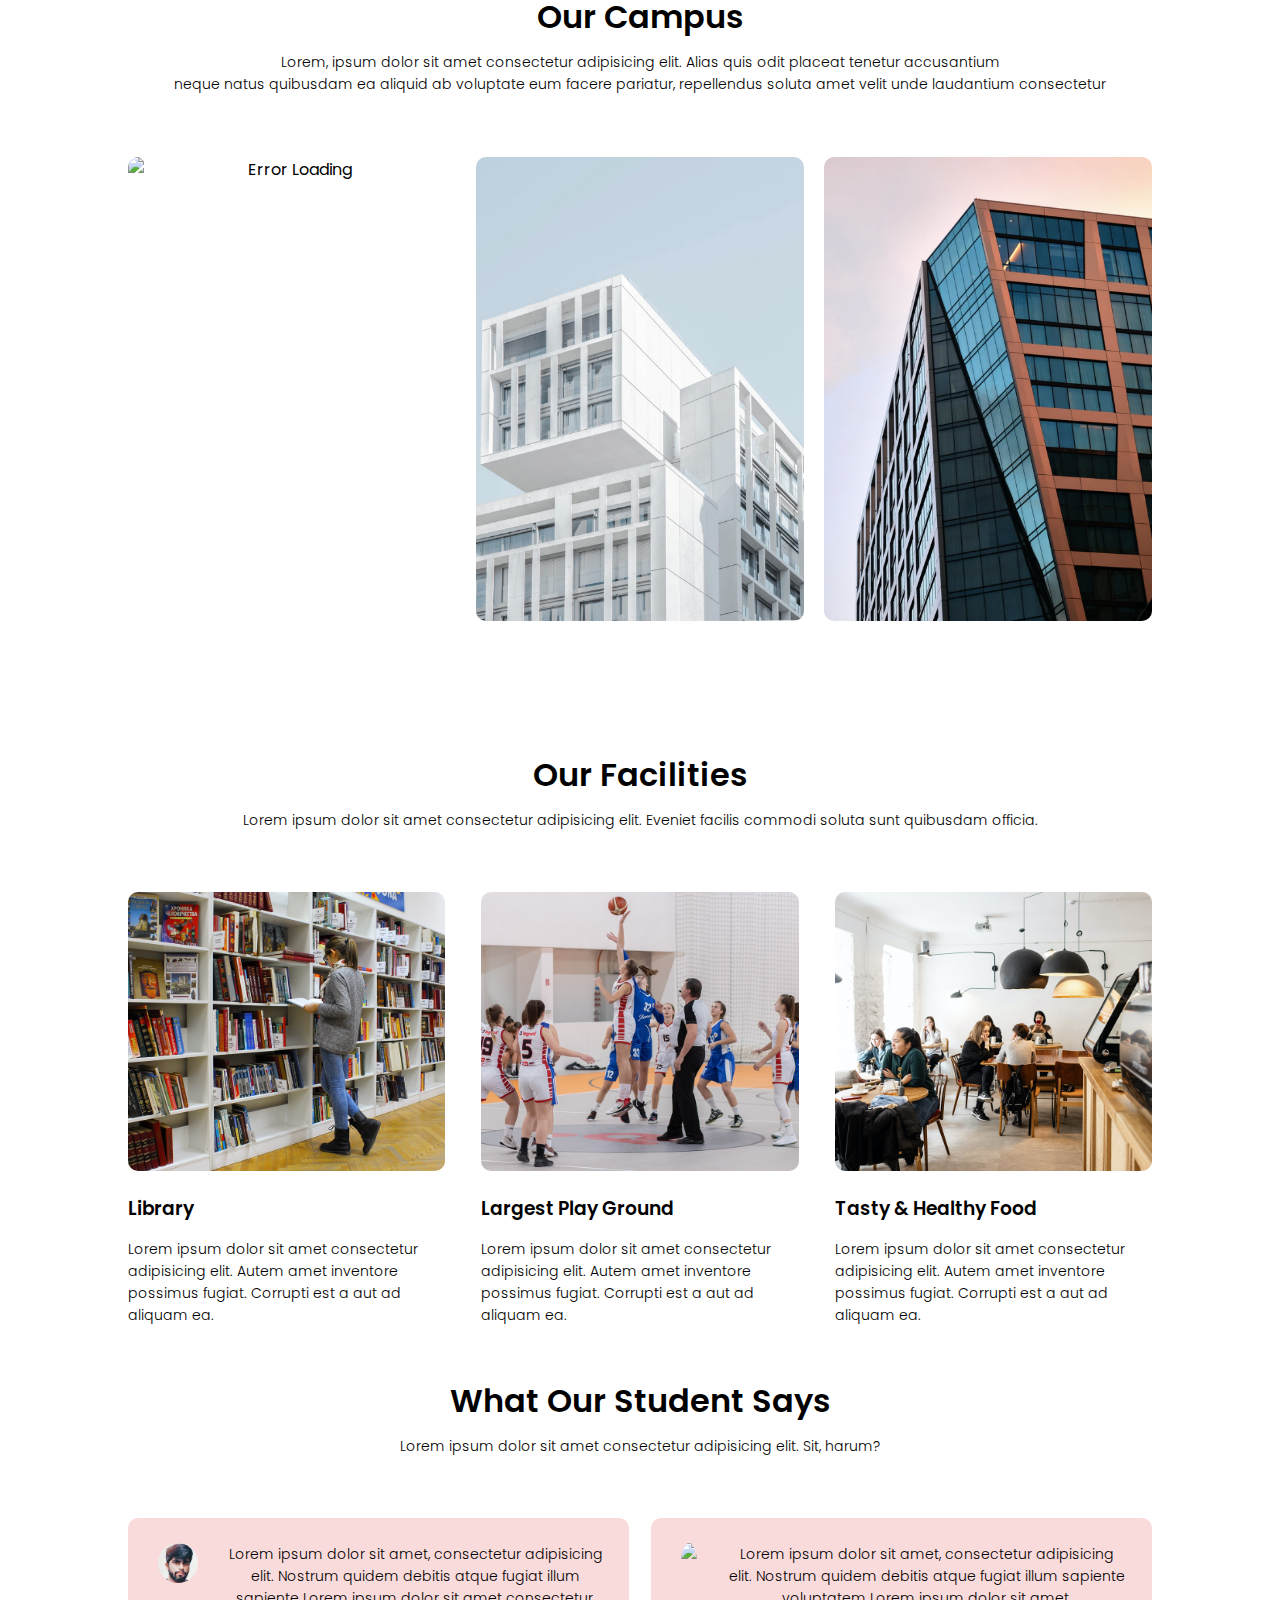
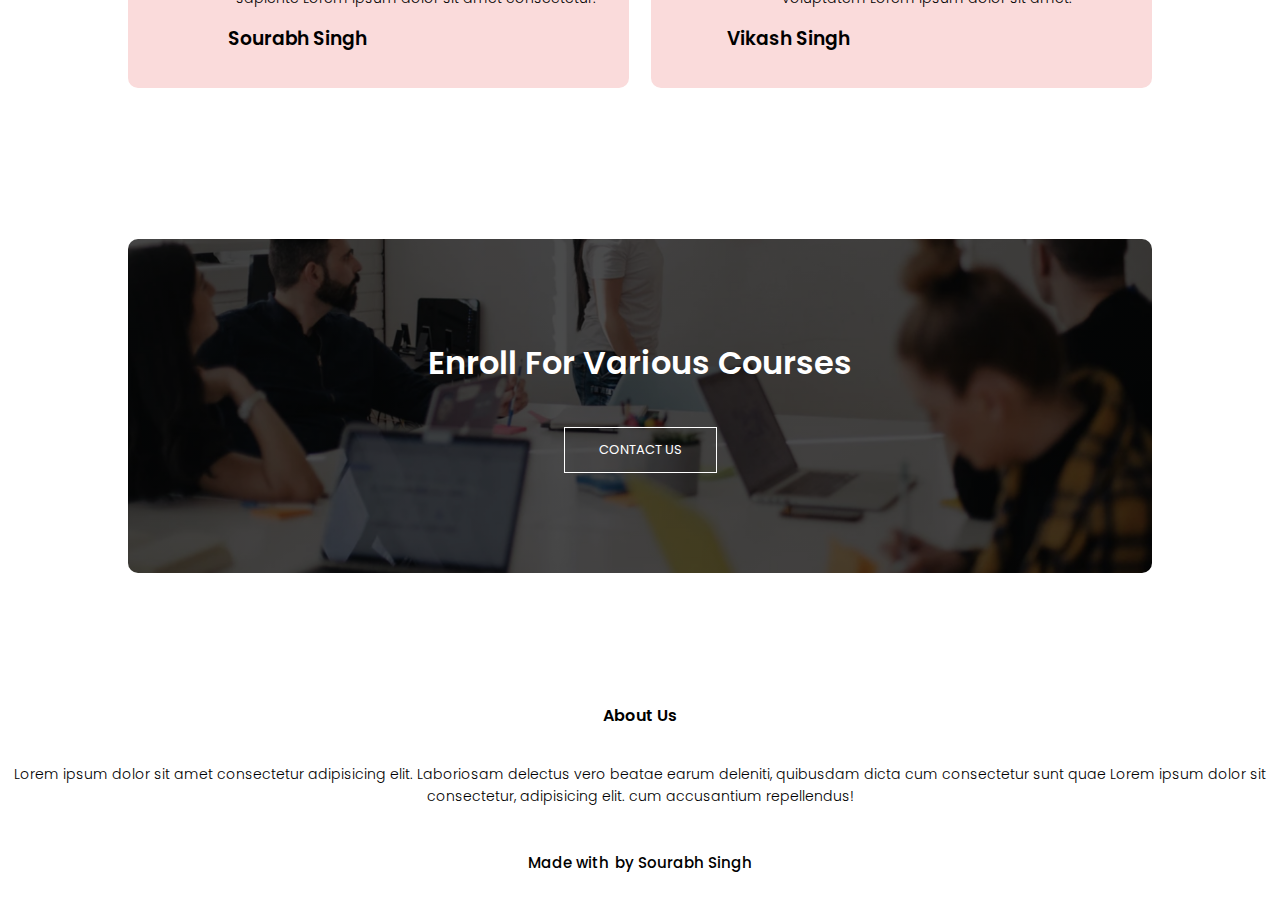
==== commit 146e9aa0: "Initial commit" ====
--- a/index.html
+++ b/index.html
@@ -24,11 +24,11 @@
             <div class="nav-link" id="navLink">
                 <i class="fas fa-times" onclick="hideMenu()"></i>
                 <ul>
-                    <li><a href="university.css">HOME</a></li>
+                    <li><a href="index.html">HOME</a></li>
                     <li><a href="about.html">ABOUT</a></li>
                     <li><a href="course.html">COURSE</a></li>
                     <li><a href="blog.html">BLOG</a></li>
-                    <li><a href="">CONTACT</a></li>
+                    <li><a href="contact.html">CONTACT</a></li>
                 </ul>
             </div>
             <i class="fas fa-bars" onclick="showMenu()"></i>
--- a/university.css
+++ b/university.css
@@ -95,7 +95,7 @@
     display: none;
 }
 
-@media(max-width:700px){
+@media(max-width:480px){
     .textbook h1{
         font-size: 20px;
     }
@@ -103,7 +103,7 @@
         display: block;
     }
     .nav-link{
-        position: absolute;
+        position: fixed;
         background: #f44336;
         height: 100vh;
         width: 200px;
@@ -127,7 +127,7 @@
 
 /* --------Navigation Bar-------- */
 
-@media(max-width:700px){
+@media(max-width:480px){
     .row{
         flex-direction: column;
     }
@@ -290,7 +290,7 @@
      color: #f44336;
 }
 
-@media(max-width:700px){
+@media(max-width:480px){
     .testimonial-col img{
         margin-left: 0px;
         margin-right: 15px;
@@ -320,7 +320,7 @@
     margin-bottom: 40px;
     padding: 0;
 }
-@media(max-width:700px){
+@media(max-width:480px){
     .cta h1{
         font-size: 24px;
         padding: 0 10px;
@@ -352,29 +352,130 @@
    color:  #f11336;
    padding: 0 3px;
 }
-@media(max-width:700px){
+@media(max-width:480px){
     .footer .para{
         padding: 0 25px 0 25px;
     }
     
 }
 
-
-
-
-
-
-
-
-
-
-
-
-
-
-
-
-
-
-
-
+/* --------About Us Page-------- */
+
+.sub-header{
+    text-align: center;
+    height: 50vh;
+    width: 100%;
+    background-image: linear-gradient(rgba(4,9,30,0.7),rgba(4,9,30,0.7)),url(Images/background.jpg);
+    background-position: center;
+    background-size: cover;
+    color: white;
+  
+    }
+    .sub-header h1{
+        margin-top:45px;
+    }
+    .about-us{
+      width: 80%;
+      margin: auto;
+      padding-top: 80px;
+      padding-bottom: 50px;
+    }
+    .about-col{
+    flex-basis: 48%;
+    padding: 30px 2px;
+    }
+
+    .about-col img{
+        width: 100%;
+    }
+    .about-col h1{
+        padding-top: 0;
+    }
+    .about-col p{
+        padding: 15px 0 25px;
+    }
+    .red-btn{
+        border-color: #f44336;
+        background: transparent;
+        color: #f44336;
+    }
+    .red-btn:hover{
+        color: rgb(255, 255, 255);
+    }
+    .about-col a{
+        text-align: center;
+    }
+
+
+   /* --------Blog Page-------- */
+
+    .blog-content{
+    width: 80%;
+    margin: auto;
+    padding: 60px 0;
+    }
+    .blog-left{
+    flex-basis: 65%;
+    }
+    .blog-left img{
+        width: 100%;
+    }
+    .blog-left h2{
+        color: #222;
+        font-weight: 600;
+        margin: 40px 0;
+    }
+    .blog-left p{
+        color: #999;
+        padding: 0;
+    }
+    .blog-right{
+        flex-basis: 32%;
+    }
+    .blog-right h3{
+        background: #f14134;
+        color: #fff;
+        padding: 7px 0;
+        font-size: 16px;
+        margin-bottom: 20px;
+    }
+    .blog-right div{
+        display: flex;
+        align-items: center;
+        justify-content: space-between;
+        color: #555;
+        padding: 8px;
+        box-sizing: border-box;
+    }
+.comment-box{
+    margin: 50px 0;
+    border: 1px solid #ccc;
+    padding: 10px 20px;
+
+}
+.comment-box h3{
+    text-align: left;
+}
+.comment-form input, textarea {
+    width: 100%;
+    padding: 10px;
+    margin: 15px 0;
+    border: none;
+    background-color: #dddcdc ;
+    color: w;
+    box-sizing: border-box;
+    outline: none;
+}
+textarea{
+    resize: none;
+}
+.comment-form button{
+  margin: 10px 0;
+}
+
+@media(max-width:480px){
+    .sub-header h1{
+        font-size: 27px;
+        padding: 0 15px;
+    }
+}
